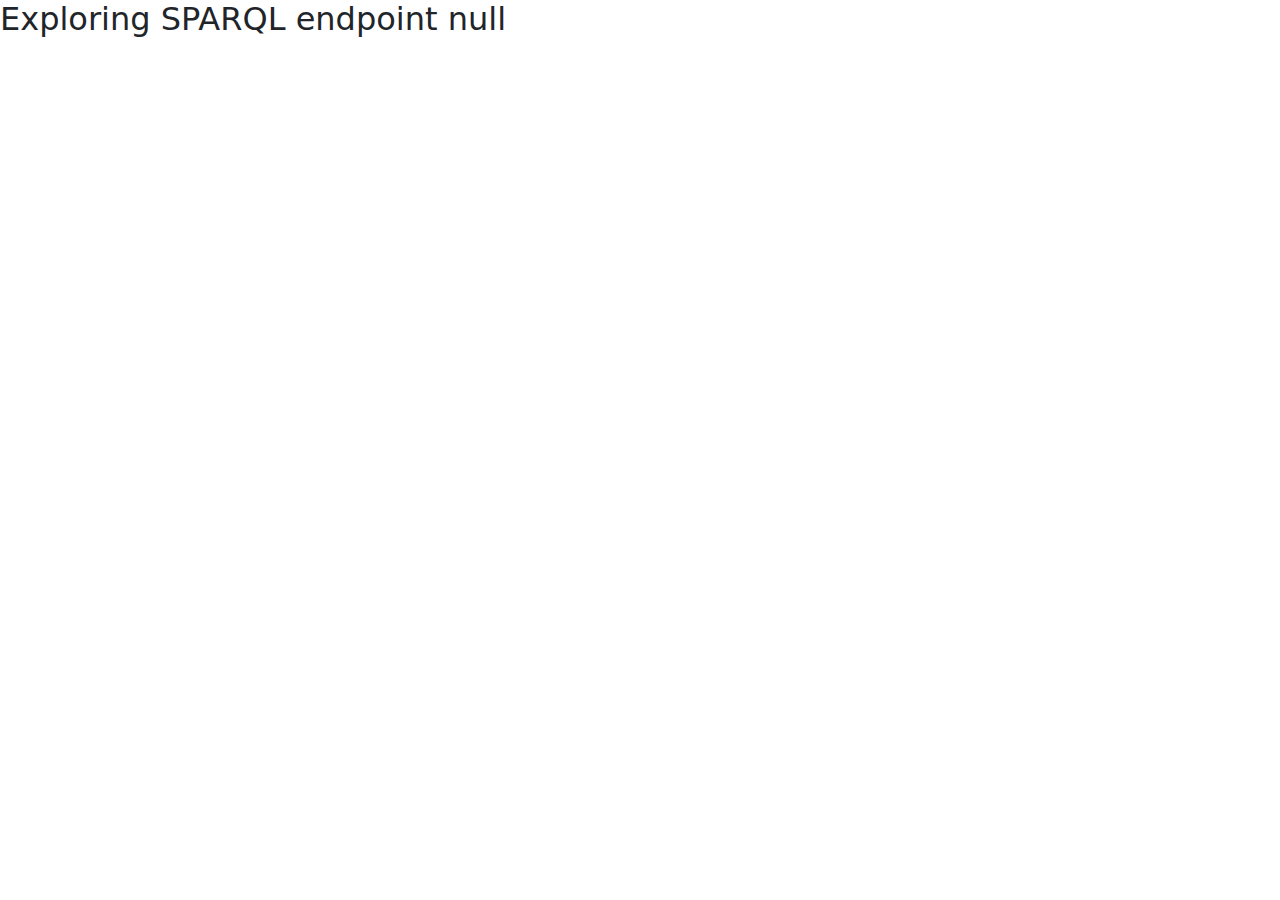
==== page/index.html @ b93e9bc2 "Add sources" ====
<!DOCTYPE html>
<html lang="en">
  <head>
    <meta charset="utf-8">
    <meta name="viewport" content="width=device-width, initial-scale=1">
    <link href="bootstrap-5.2.0\css\bootstrap.min.css" rel="stylesheet">
    <link href="style.css" rel="stylesheet">
    <script src="bootstrap-5.2.0\js\bootstrap.min.js"></script>
    <script src="d3\dist\d3.js"></script>

  </head>
  <body>
    <h2 id="helloHeader">Exploring SPARQL endpoint </h2>
    <div id="visContainer">
      <svg id="visSvg" xmlns="http://www.w3.org/2000/svg" width="1200" height="800">
        <defs>
          <marker id="arrowhead" markerWidth="10" markerHeight="7"
          refX="0" refY="3.5" orient="auto">
            <polygon points="0 0, 10 3.5, 0 7" />
          </marker>
        </defs>
      </svg>
    </div>

    <script src="sparql.js"></script>
    <script src="force.js"></script>
  </body>
</html>
---- page/style.css ----
.nodeLabel {
    font: bold 10px sans-serif;
}
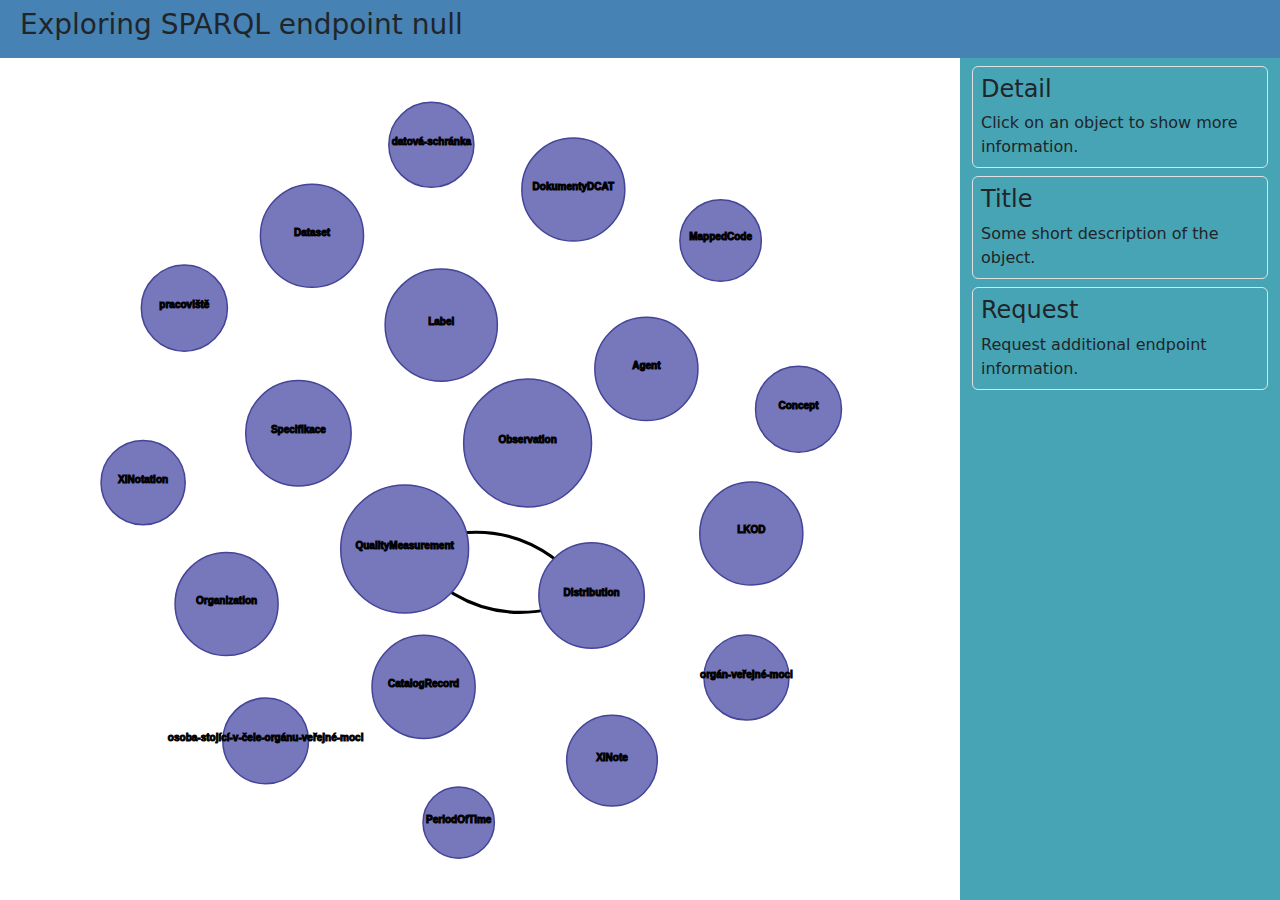
==== commit 34e84b94: "Created basic UI" ====
--- a/page/index.html
+++ b/page/index.html
@@ -2,7 +2,7 @@
 <html lang="en">
   <head>
     <meta charset="utf-8">
-    <meta name="viewport" content="width=device-width, initial-scale=1">
+    <meta name="viewport" content="width=device-width, initial-scale=1, shrink-to-fit=no">
     <link href="bootstrap-5.2.0\css\bootstrap.min.css" rel="stylesheet">
     <link href="style.css" rel="stylesheet">
     <script src="bootstrap-5.2.0\js\bootstrap.min.js"></script>
@@ -10,19 +10,48 @@
 
   </head>
   <body>
-    <h2 id="helloHeader">Exploring SPARQL endpoint </h2>
-    <div id="visContainer">
-      <svg id="visSvg" xmlns="http://www.w3.org/2000/svg" width="1200" height="800">
-        <defs>
-          <marker id="arrowhead" markerWidth="10" markerHeight="7"
-          refX="0" refY="3.5" orient="auto">
-            <polygon points="0 0, 10 3.5, 0 7" />
+    <div class="container-fluid d-flex flex-column vh-100">
+    <div class="row p-2" id="header" style="background-color: steelblue;">
+      <h3 id="helloHeader">Exploring SPARQL endpoint </h3>
+    </div>
+    <div class="row flex-fill">
+      <div class="col-9" id="visContainer">
+        <svg id="visSvg" xmlns="http://www.w3.org/2000/svg" width="100%" height="100%">
+          <defs>
+            <marker id="arrowhead" markerWidth="10" markerHeight="7"
+            refX="0" refY="3.5" orient="auto">
+            <polygon points="0 0, 10 3.5, 0 7"/>
           </marker>
-        </defs>
-      </svg>
+      </defs>
+        </svg>
+      </div>
+      <div class="col-3 flex-column" style="background-color: rgb(70, 164, 180);">
+        <div id="detailView" class="container-fluid p-2 my-2 border border-1 rounded">
+          <h4 class="title">Detail</h4>
+          <div class="default">
+            Click on an object to show more information.
+          </div>
+          <div class="detailContainer text-wrap text-break"></div>
+        </div>
+        <div class="container-fluid p-2 my-2 border border-1 rounded">
+          <h4>Title</h4>
+          <div>
+            Some short description of the object.
+          </div>
+        </div>
+        <div class="container-fluid p-2 my-2 border border-1 rounded">
+          <h4>Request</h4>
+          <div>
+            Request additional endpoint information.
+          </div>
+        </div>
+      </div>
+
     </div>
+  </div>
 
     <script src="sparql.js"></script>
     <script src="force.js"></script>
+    <script src="interface.js"></script>
   </body>
 </html>
--- a/page/style.css
+++ b/page/style.css
@@ -1,3 +1,3 @@
 .nodeLabel {
     font: bold 10px sans-serif;
-}+}
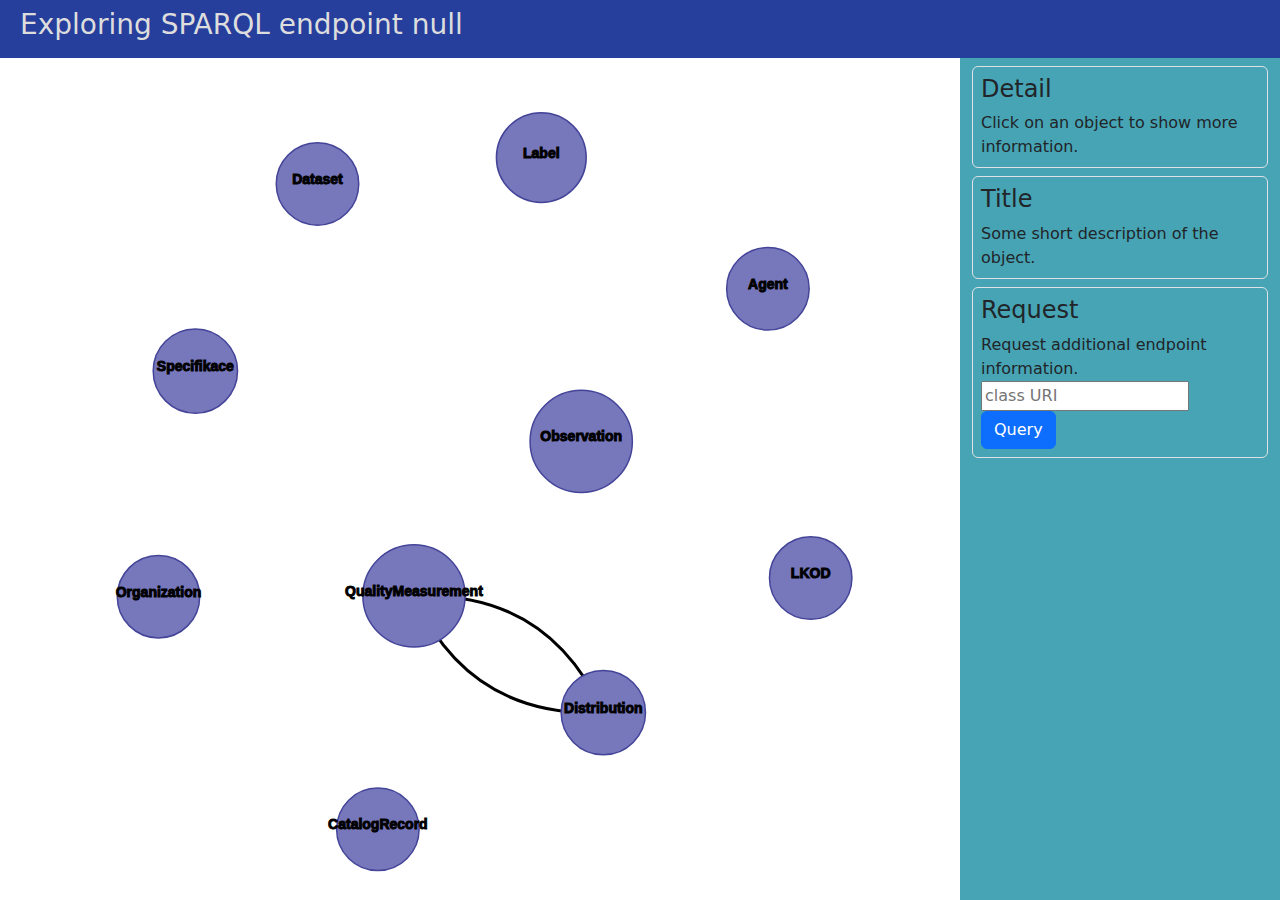
==== commit a2229735: "cleaned UI property display code" ====
--- a/page/index.html
+++ b/page/index.html
@@ -11,8 +11,8 @@
   </head>
   <body>
     <div class="container-fluid d-flex flex-column vh-100">
-    <div class="row p-2" id="header" style="background-color: steelblue;">
-      <h3 id="helloHeader">Exploring SPARQL endpoint </h3>
+    <div class="row p-2" id="header" style="background-color: rgb(38, 62, 156);">
+      <h3 id="helloHeader" style="color: #ddd">Exploring SPARQL endpoint </h3>
     </div>
     <div class="row flex-fill">
       <div class="col-9" id="visContainer">
@@ -20,9 +20,9 @@
           <defs>
             <marker id="arrowhead" markerWidth="10" markerHeight="7"
             refX="0" refY="3.5" orient="auto">
-            <polygon points="0 0, 10 3.5, 0 7"/>
-          </marker>
-      </defs>
+              <polygon points="0 0, 10 3.5, 0 7"/>
+           </marker>
+          </defs>
         </svg>
       </div>
       <div class="col-3 flex-column" style="background-color: rgb(70, 164, 180);">
@@ -31,7 +31,7 @@
           <div class="default">
             Click on an object to show more information.
           </div>
-          <div class="detailContainer text-wrap text-break"></div>
+          <div class="detailContainer"></div>
         </div>
         <div class="container-fluid p-2 my-2 border border-1 rounded">
           <h4>Title</h4>
@@ -43,6 +43,8 @@
           <h4>Request</h4>
           <div>
             Request additional endpoint information.
+            <input type="text" placeholder="class URI">
+            <button class="queryClass btn btn-primary" type="submit">Query</button>
           </div>
         </div>
       </div>
--- a/page/style.css
+++ b/page/style.css
@@ -1,3 +1,3 @@
 .nodeLabel {
-    font: bold 10px sans-serif;
+    font: bold 14px sans-serif;
 }
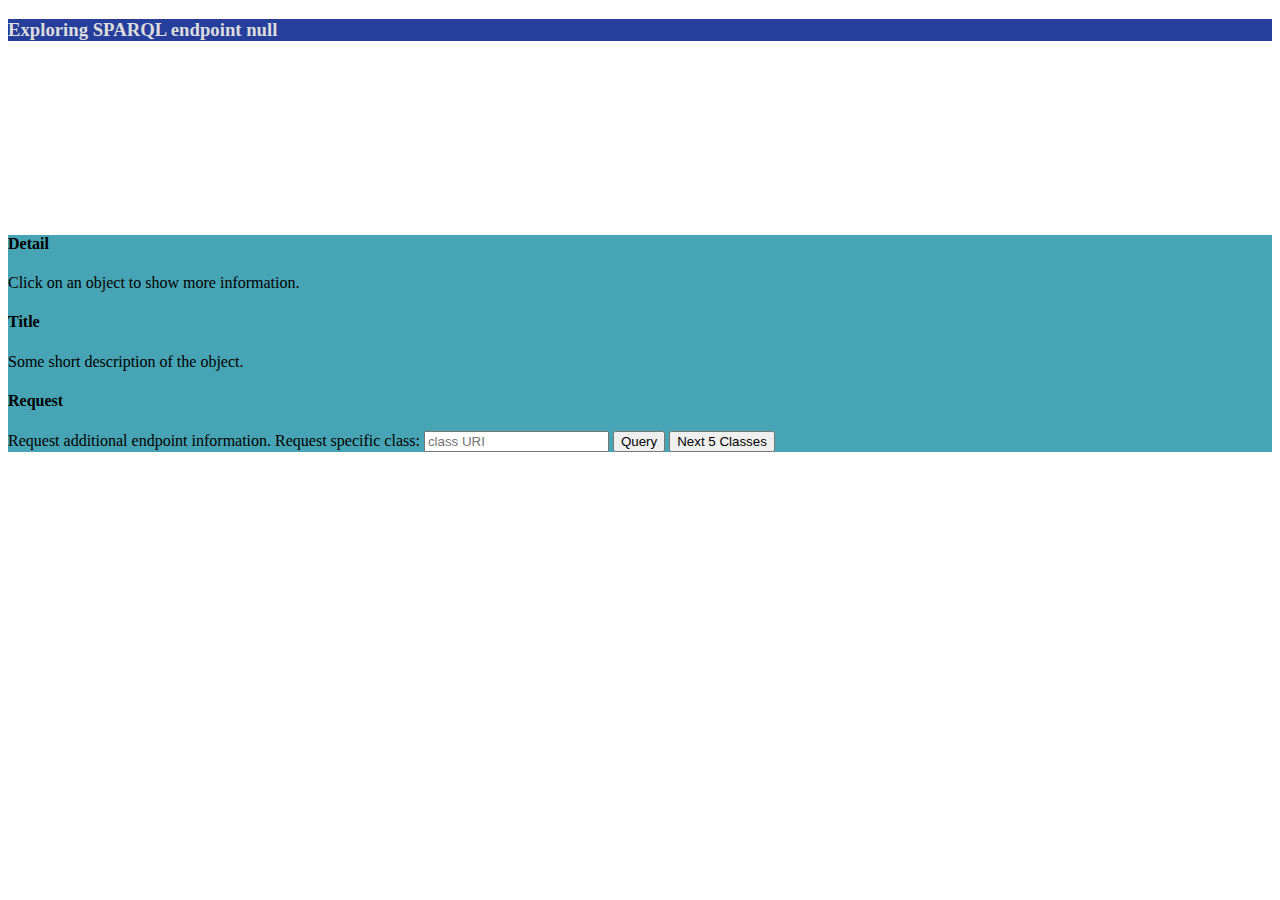
==== commit 02723e44: "Changed to p5.Vector, fixed link arrow overlap" ====
--- a/page/index.html
+++ b/page/index.html
@@ -3,10 +3,11 @@
   <head>
     <meta charset="utf-8">
     <meta name="viewport" content="width=device-width, initial-scale=1, shrink-to-fit=no">
-    <link href="bootstrap-5.2.0\css\bootstrap.min.css" rel="stylesheet">
+    <link href="libs\bootstrap-5.2.0\css\bootstrap.min.css" rel="stylesheet">
     <link href="style.css" rel="stylesheet">
-    <script src="bootstrap-5.2.0\js\bootstrap.min.js"></script>
-    <script src="d3\dist\d3.js"></script>
+    <script src="libs\bootstrap-5.2.0\js\bootstrap.min.js"></script>
+    <script src="libs\d3\dist\d3.js"></script>
+    <script src="libs\p5.min.js"></script>
 
   </head>
   <body>
@@ -43,8 +44,11 @@
           <h4>Request</h4>
           <div>
             Request additional endpoint information.
-            <input type="text" placeholder="class URI">
-            <button class="queryClass btn btn-primary" type="submit">Query</button>
+            <label for="classUriInput">Request specific class:</label>
+            <input id="classUriInput" type="text" placeholder="class URI">
+            <button id="getClassBtn" class="btn btn-primary" type="submit">Query</button>
+
+            <button id="nextClassesBtn" class="btn btn-primary" type="submit">Next 5 Classes</button>
           </div>
         </div>
       </div>
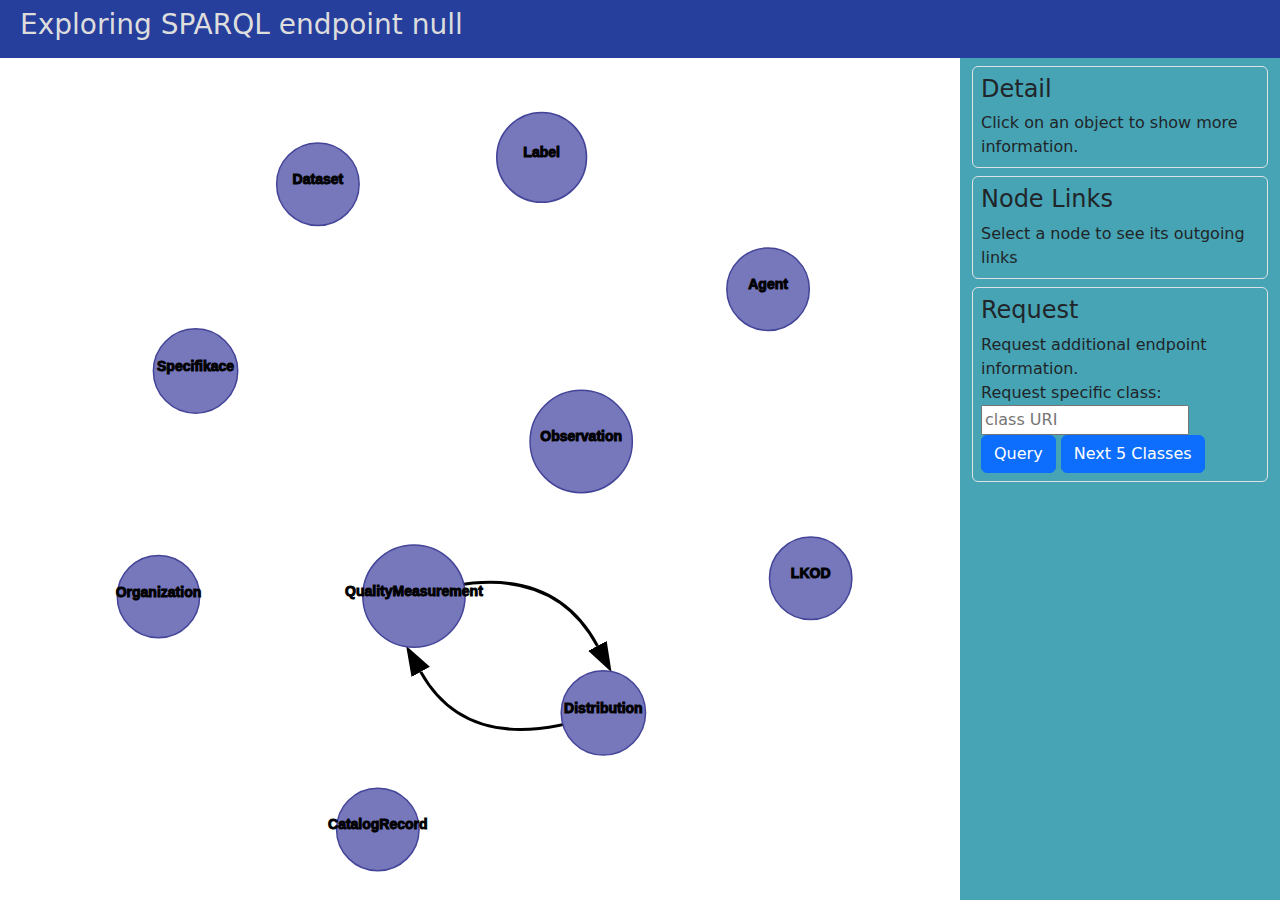
==== commit 3d531fc2: "Add missing libs" ====
--- a/page/index.html
+++ b/page/index.html
@@ -35,9 +35,9 @@
           <div class="detailContainer"></div>
         </div>
         <div class="container-fluid p-2 my-2 border border-1 rounded">
-          <h4>Title</h4>
+          <h4>Node Links</h4>
           <div>
-            Some short description of the object.
+            Select a node to see its outgoing links
           </div>
         </div>
         <div class="container-fluid p-2 my-2 border border-1 rounded">
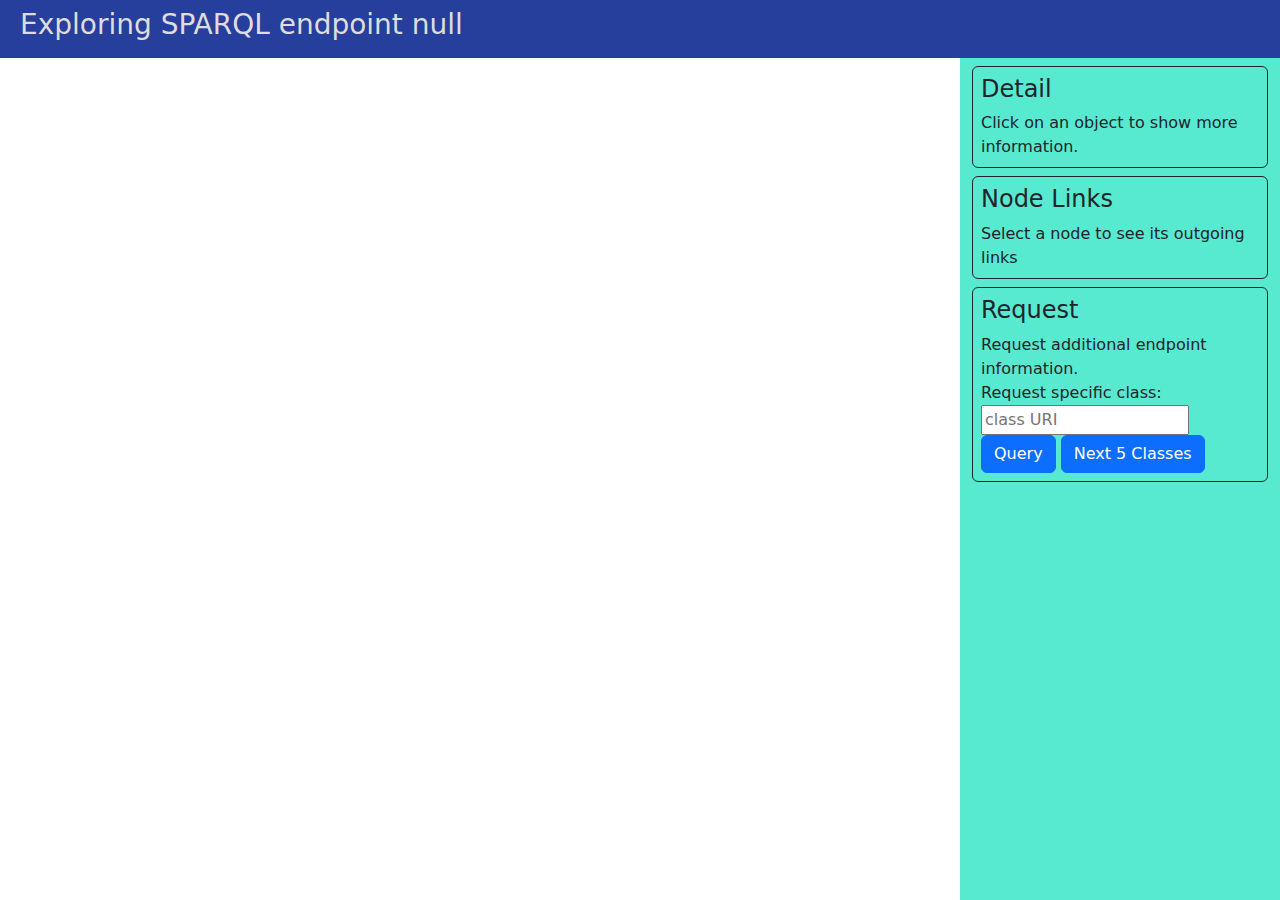
==== commit 43325cce: "Implemented interface base" ====
--- a/page/index.html
+++ b/page/index.html
@@ -19,29 +19,32 @@
       <div class="col-9" id="visContainer">
         <svg id="visSvg" xmlns="http://www.w3.org/2000/svg" width="100%" height="100%">
           <defs>
-            <marker id="arrowhead" markerWidth="10" markerHeight="7"
-            refX="0" refY="3.5" orient="auto">
-              <polygon points="0 0, 10 3.5, 0 7"/>
+            <marker id="arrowhead" markerWidth="5" markerHeight="4"
+            refX="0" refY="2" orient="auto">
+              <polygon points="0 0, 5 2, 0 4"/>
            </marker>
           </defs>
         </svg>
       </div>
-      <div class="col-3 flex-column" style="background-color: rgb(70, 164, 180);">
-        <div id="detailView" class="container-fluid p-2 my-2 border border-1 rounded">
+      <div class="col-3 flex-column" style="background-color: rgb(88, 233, 209);">
+        <div id="detailView" class="container-fluid p-2 my-2 border border-1 border-dark rounded">
           <h4 class="title">Detail</h4>
           <div class="default">
             Click on an object to show more information.
           </div>
-          <div class="detailContainer"></div>
+          <div class="container"></div>
         </div>
-        <div class="container-fluid p-2 my-2 border border-1 rounded">
-          <h4>Node Links</h4>
-          <div>
+        <div id="linksView" class="container-fluid p-2 my-2 border border-1 border-dark rounded">
+          <h4 class="title">Node Links</h4>
+          <div class="default">
             Select a node to see its outgoing links
           </div>
+          <div class="container">
+
+          </div>
         </div>
-        <div class="container-fluid p-2 my-2 border border-1 rounded">
-          <h4>Request</h4>
+        <div class="container-fluid p-2 my-2 border border-1 border-dark rounded">
+          <h4 class="title">Request</h4>
           <div>
             Request additional endpoint information.
             <label for="classUriInput">Request specific class:</label>
@@ -59,5 +62,6 @@
     <script src="sparql.js"></script>
     <script src="force.js"></script>
     <script src="interface.js"></script>
+    <script src="dev.js"></script>
   </body>
 </html>
--- a/page/style.css
+++ b/page/style.css
@@ -1,3 +1,15 @@
 .nodeLabel {
     font: bold 14px sans-serif;
 }
+
+.activeNode circle {
+    filter: brightness(120%) hue-rotate(-80deg) !important;
+}
+
+.activeNode circle:hover {
+    filter: brightness(140%) hue-rotate(-80deg) !important;
+}
+
+.node circle:hover {
+    filter: brightness(120%);
+}
